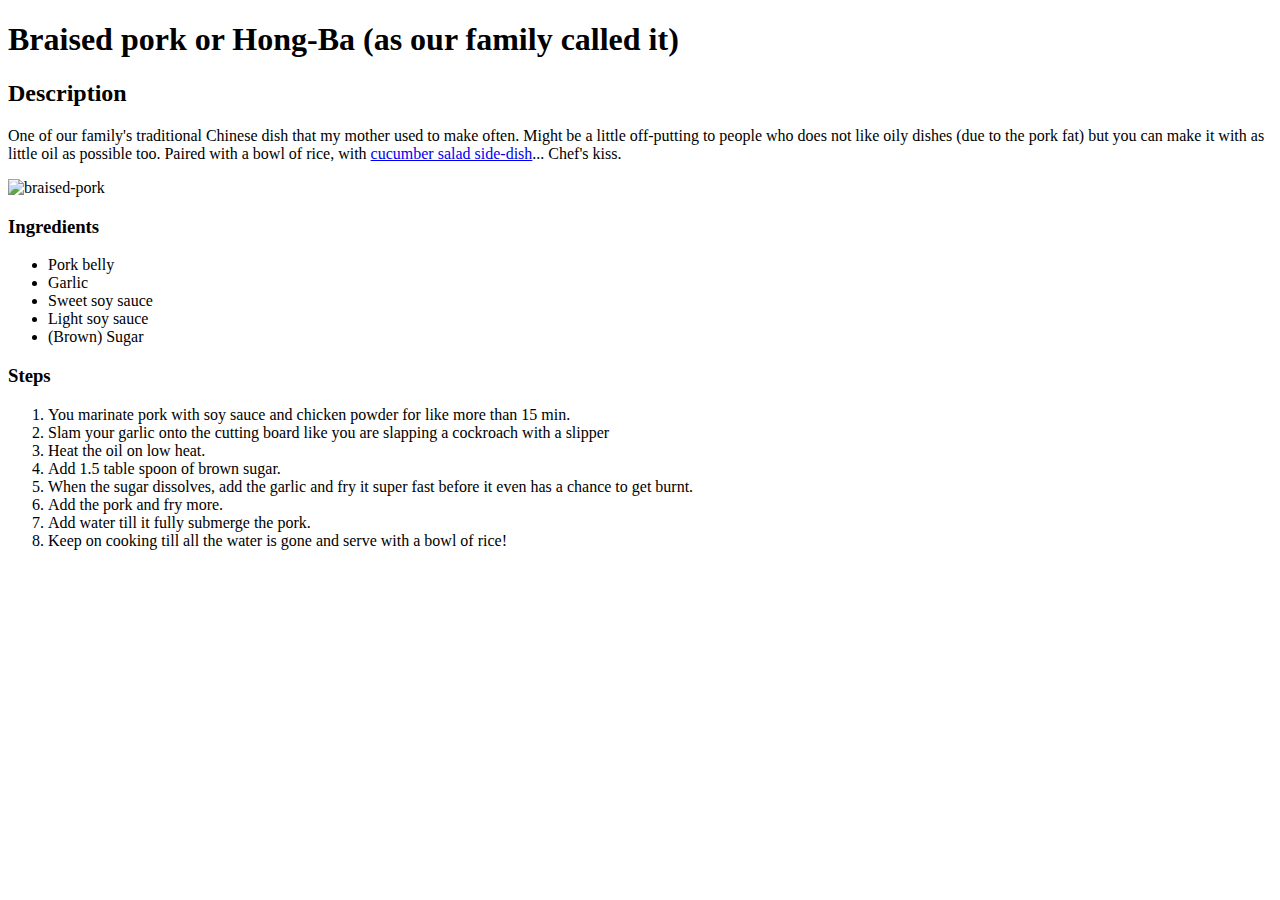
==== Recipes/braised-pork.html @ 6f9a634f "Homepage styling" ====
<!DOCTYPE html>
<html lang="en">

<head>
  <meta charset="utf-8">
  <title>Braised Pork (or Hong-Ba)</title>
</head>

<body>
  <h1>Braised pork or Hong-Ba (as our family called it)</h1>

  <h2>Description</h2>
  <p>
    One of our family's traditional Chinese dish that my mother used to make often.
    Might be a little off-putting to people who does not like oily dishes (due to the pork fat)
    but you can make it with as little oil as possible too. Paired with a bowl of rice, 
    with <a href="cucumber-salad.html">cucumber salad side-dish</a>...
    Chef's kiss. 
    </p>

  <img src="Images/" alt="braised-pork">
  <h3>Ingredients</h3>
  <ul>
    <li>Pork belly</li>
    <li>Garlic</li>
    <li>Sweet soy sauce</li>
    <li>Light soy sauce</li>
    <li>(Brown) Sugar</li>
  </ul>

  <h3>Steps</h3>
  <ol>
    <li>You marinate pork with soy sauce and chicken powder for like more than 15 min.</li>
    <li>Slam your garlic onto the cutting board like you are slapping a cockroach with a slipper</li>
    <li>Heat the oil on low heat.</li>
    <li>Add 1.5 table spoon of brown sugar.</li>
    <li>When the sugar dissolves, add the garlic and fry it super fast before it even has a chance to get burnt.</li>
    <li>Add the pork and fry more.</li>
    <li>Add water till it fully submerge the pork.</li>
    <li>Keep on cooking till all the water is gone and serve with a bowl of rice!</li>
  </ol>

</body>

</html>
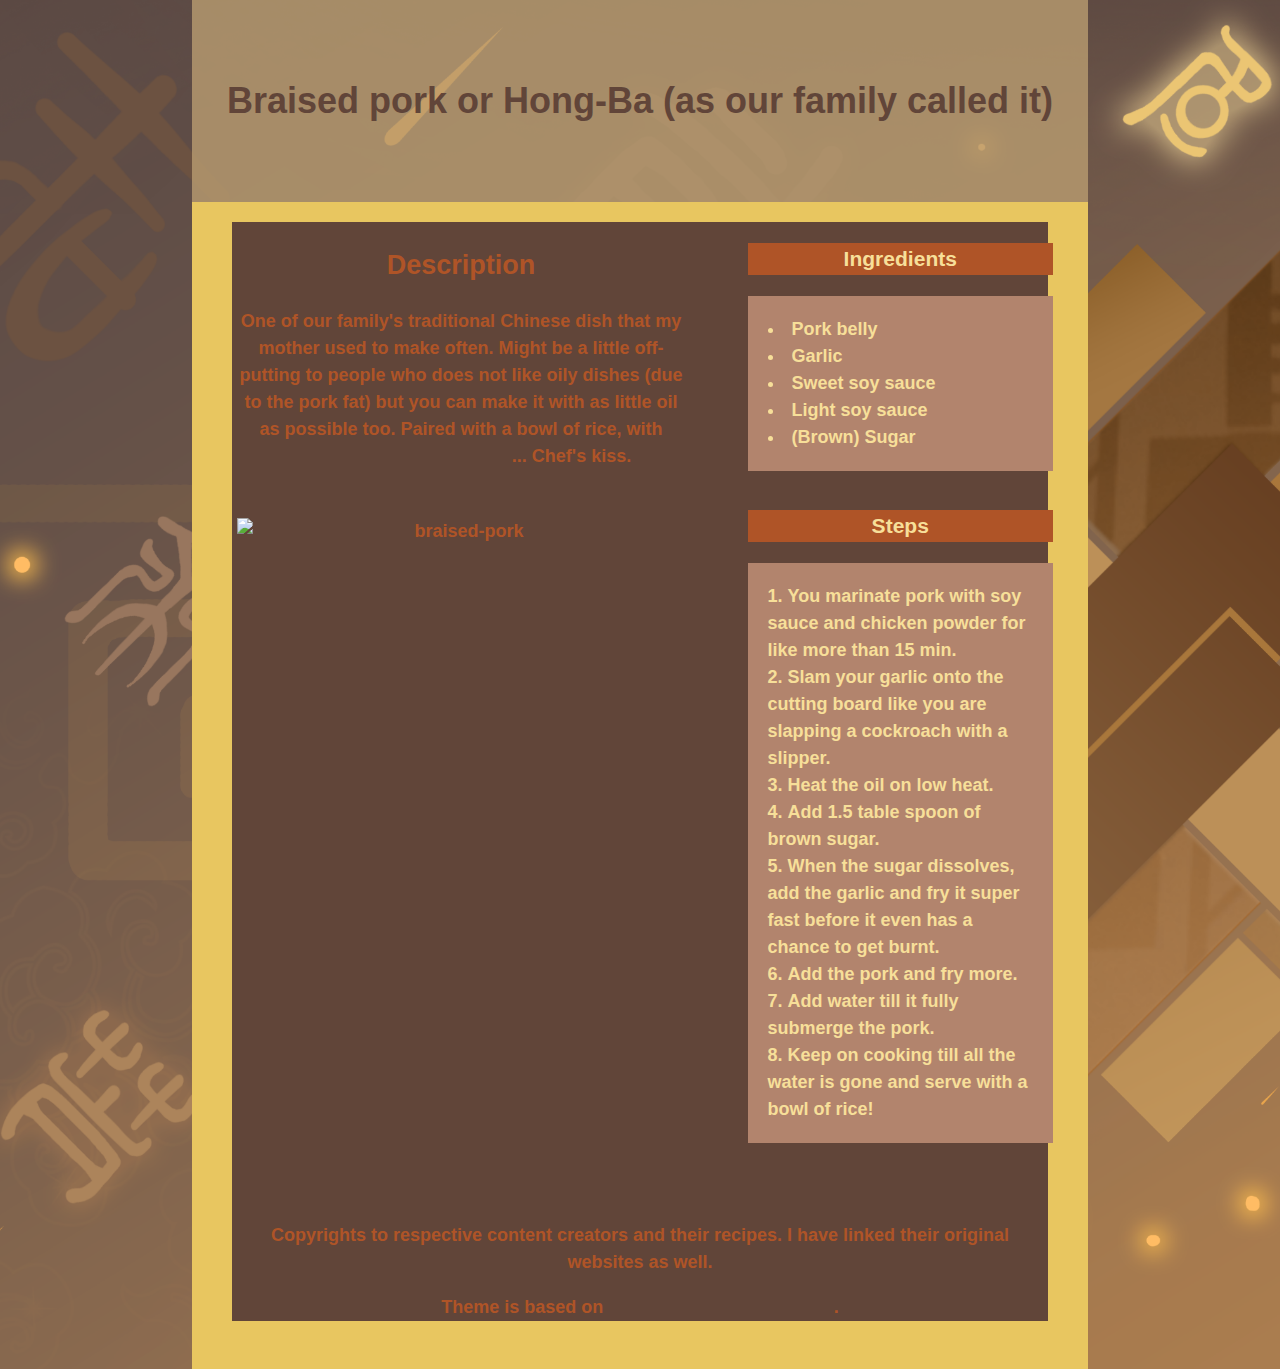
==== commit e0d56949: "Update on recipe style" ====
--- a/Recipes/braised-pork.html
+++ b/Recipes/braised-pork.html
@@ -3,43 +3,67 @@
 
 <head>
   <meta charset="utf-8">
+  <meta name="author" content="Eaindra">
   <title>Braised Pork (or Hong-Ba)</title>
+  <link rel="stylesheet" href="../css/recipes-style.css">
 </head>
 
 <body>
-  <h1>Braised pork or Hong-Ba (as our family called it)</h1>
+  <header>
+    <h1>Braised pork or Hong-Ba (as our family called it)</h1>
+  </header>
 
+<div class = "container">
+  
+  <div class = "description">
   <h2>Description</h2>
   <p>
     One of our family's traditional Chinese dish that my mother used to make often.
     Might be a little off-putting to people who does not like oily dishes (due to the pork fat)
     but you can make it with as little oil as possible too. Paired with a bowl of rice, 
-    with <a href="cucumber-salad.html">cucumber salad side-dish</a>...
+    with <a class= "lk" href="cucumber-salad.html">cucumber salad side-dish</a>...
     Chef's kiss. 
-    </p>
+  </p>
+  </div>
+  
+  <div class = "ing">
+    <h3>Ingredients</h3>
+    <ul>
+      <li>Pork belly</li>
+      <li>Garlic</li>
+      <li>Sweet soy sauce</li>
+      <li>Light soy sauce</li>
+      <li>(Brown) Sugar</li>
+    </ul>
+  </div>
 
-  <img src="Images/" alt="braised-pork">
-  <h3>Ingredients</h3>
-  <ul>
-    <li>Pork belly</li>
-    <li>Garlic</li>
-    <li>Sweet soy sauce</li>
-    <li>Light soy sauce</li>
-    <li>(Brown) Sugar</li>
-  </ul>
+  <div class = "image">
+    <img src="Images/hongba.jpg" alt="braised-pork">
+  </div>
 
-  <h3>Steps</h3>
-  <ol>
-    <li>You marinate pork with soy sauce and chicken powder for like more than 15 min.</li>
-    <li>Slam your garlic onto the cutting board like you are slapping a cockroach with a slipper</li>
-    <li>Heat the oil on low heat.</li>
-    <li>Add 1.5 table spoon of brown sugar.</li>
-    <li>When the sugar dissolves, add the garlic and fry it super fast before it even has a chance to get burnt.</li>
-    <li>Add the pork and fry more.</li>
-    <li>Add water till it fully submerge the pork.</li>
-    <li>Keep on cooking till all the water is gone and serve with a bowl of rice!</li>
-  </ol>
+  <div class = "steps">
+    <h3>Steps</h3>
+    <ol>
+      <li>You marinate pork with soy sauce and chicken powder for like more than 15 min.</li>
+      <li>Slam your garlic onto the cutting board like you are slapping a cockroach with a slipper.</li>
+      <li>Heat the oil on low heat.</li>
+      <li>Add 1.5 table spoon of brown sugar.</li>
+      <li>When the sugar dissolves, add the garlic and fry it super fast before it even has a chance to get burnt.</li>
+      <li>Add the pork and fry more.</li>
+      <li>Add water till it fully submerge the pork.</li>
+      <li>Keep on cooking till all the water is gone and serve with a bowl of rice!</li>
+    </ol>
+  </div>
 
+
+<footer>
+  Copyrights to respective content creators and 
+        their recipes. I have linked their original websites
+        as well. 
+        <p>Theme is based on <a class="lk" href="https://genshin-impact.fandom.com/wiki/Zhongli"> 
+            <em>Genshin Impact's ZhongLi</em></a>.</p>
+</footer>
+</div>
 </body>
 
 </html>--- a/css/recipes-style.css
+++ b/css/recipes-style.css
@@ -0,0 +1,90 @@
+body {
+    background-image: url(images/zhongli-namecard.png);
+    background-size: cover;
+    background-position: top;
+    font-family: "Century Gothic", CenturyGothic, AppleGothic, sans-serif;
+    font-size: 18px;
+    margin:0;
+    line-height: 1.5;
+    text-align: center;
+  }
+
+header {
+    background-color: rgba(185, 156, 113, 0.80);
+    color: #614539;
+    width: 70%;
+    padding: 50px 0px;
+    margin: 0 auto;
+}
+
+header h1{
+    padding: 0px 30px;
+}
+
+.container {
+    background-color: rgb(232, 198, 96);
+    font-weight: bold;
+    color: #af5427;
+    width: 70%;
+    padding-top: 20px;
+    padding-bottom: 30px;
+    margin: 0 auto;
+}
+
+.container .lk:link {
+    color: #614539;
+    text-decoration: none;
+}
+
+.container .lk:visited {
+    color: #8f6f3f;
+}
+
+.container .lk:hover,
+.container .lk:focus,
+.container .lk:active {
+    color: rgba(59, 47, 46,0.85);
+}
+
+.container .description {
+    padding: 0px 45px;
+    width: 50%;
+    float: left;
+    clear: left;
+}
+
+.ing h3, .steps h3{
+    background-color: #af5427;
+    color: #f7df99;
+    margin-right: 35px;
+}
+
+ .ing, .steps{
+    width: 38%;
+    float: right;
+    clear: right;
+}
+
+.container .image img{
+    height: auto;
+    width: 50%;
+    margin: 30px 45px;
+    position: center;
+    float: left;
+    clear: left;
+}
+
+.ing ul , .steps ol{
+    background-color: rgb(178, 132, 109);
+    color: #f7df99;
+    padding: 20px;
+    margin-right: 35px;
+    list-style-position: inside;
+    text-align: left;
+}
+
+.container footer{
+    background-color: #614539;
+    padding-top: 1000px;
+    margin: 0px 40px;
+}
